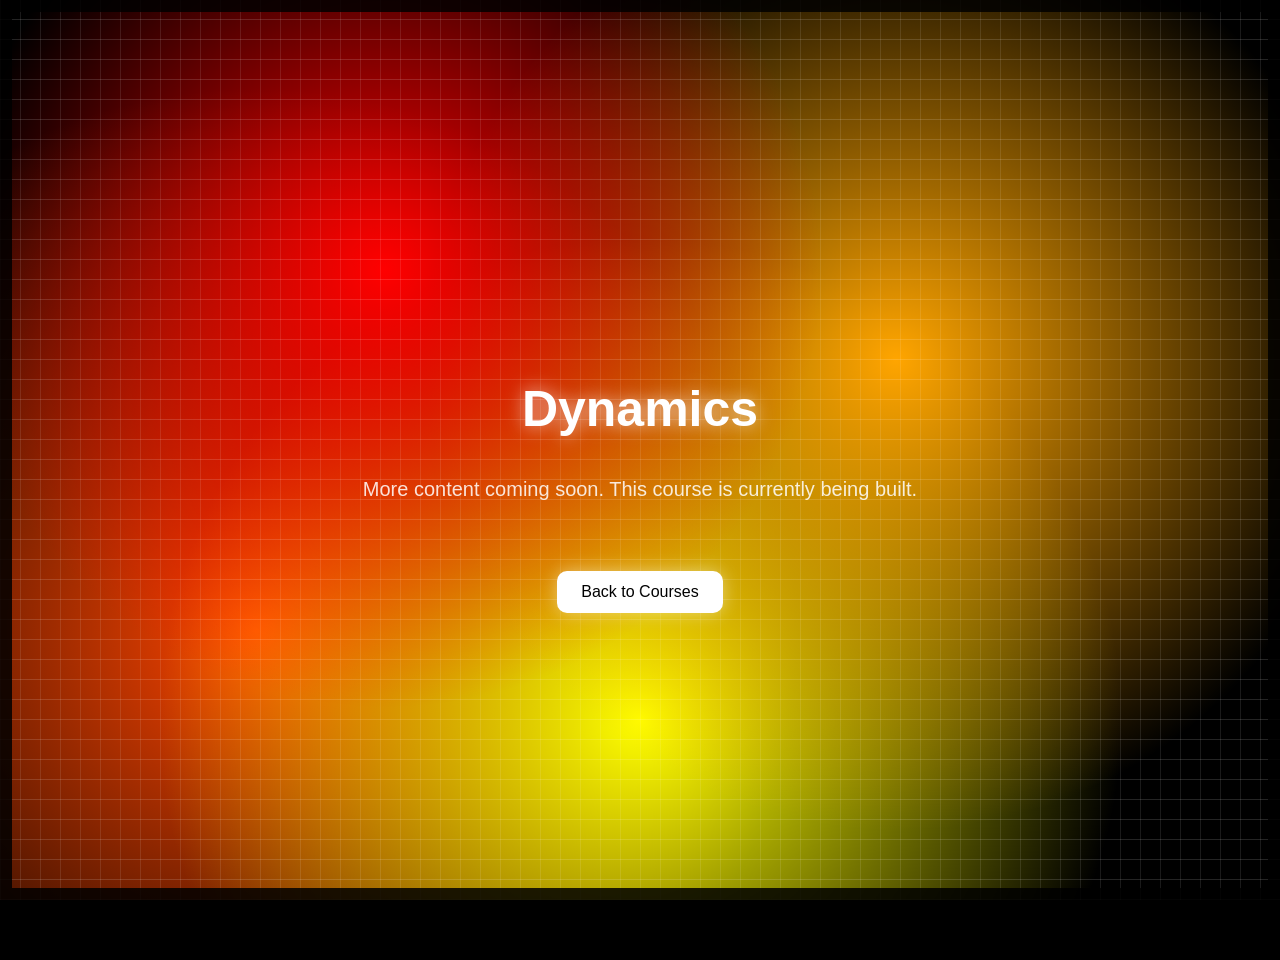
==== mech-engineering-site/dynamics.html @ c5e70d90 "Add files via upload" ====
<!DOCTYPE html>
<html lang="en">
<head>
  <meta charset="UTF-8">
  <meta name="viewport" content="width=device-width, initial-scale=1.0">
  <title>Dynamics - Mechanical Engineering Helper</title>
  <link rel="stylesheet" href="style.css">
</head>

<body>

  <div class="ruler-frame"></div>
  <div class="background"></div>

  <div class="course-page">
    <h1>Dynamics</h1>

    <p class="coming-text">
      More content coming soon. This course is currently being built.
    </p>

    <a href="courses.html">
      <button class="back-button">Back to Courses</button>
    </a>
  </div>

</body>
</html>
---- mech-engineering-site/style.css ----
html, body {
  margin: 0;
  padding: 0;
  width: 100%;
  height: 100%;
  overflow-x: hidden;
  font-family: Arial, sans-serif;
  background: black;
  color: white;
}

/* RULER BORDER */
.ruler-frame {
  position: fixed;
  top: 0;
  left: 0;
  width: 100%;
  height: 100%;
  z-index: 3;
  pointer-events: none;

  box-shadow: inset 0 0 0 12px rgba(0, 0, 0, 0.85);

  background-image:
    repeating-linear-gradient(
      0deg,
      rgba(255,255,255,0.14) 0px,
      rgba(255,255,255,0.14) 1px,
      transparent 1px,
      transparent 20px
    ),
    repeating-linear-gradient(
      90deg,
      rgba(255,255,255,0.1) 0px,
      rgba(255,255,255,0.1) 1px,
      transparent 1px,
      transparent 20px
    );
}

/* COLOR BACKGROUND */
.background {
  position: fixed;
  top: 0;
  left: 0;
  width: 100%;
  height: 100%;
  z-index: 0;

  background:
    radial-gradient(circle at 30% 30%, red, transparent 40%),
    radial-gradient(circle at 70% 40%, orange, transparent 45%),
    radial-gradient(circle at 50% 80%, yellow, transparent 50%),
    radial-gradient(circle at 20% 70%, orangered, transparent 45%);

  animation: colorShift 10s linear infinite;
}

@keyframes colorShift {
  0%   { filter: hue-rotate(0deg) brightness(1); }
  25%  { filter: hue-rotate(90deg) brightness(1.1); }
  50%  { filter: hue-rotate(180deg) brightness(1.2); }
  75%  { filter: hue-rotate(270deg) brightness(1.1); }
  100% { filter: hue-rotate(360deg) brightness(1); }
}

/* MAIN CENTER CONTENT */
.container {
  position: relative;
  z-index: 2;

  height: 100vh;
  display: flex;
  flex-direction: column;
  align-items: center;
  justify-content: center;

  text-align: center;
}

/* TITLE + ORBIT */
.title-orbit-wrapper {
  position: relative;
  display: inline-block;
  margin-bottom: 50px;
}

.title-orbit-wrapper h1 {
  position: relative;
  z-index: 2;
  margin: 0;
  font-size: 48px;
  letter-spacing: 1px;
  text-shadow: 0 0 18px rgba(255,255,255,0.7);
}

/* ORBIT AREA */
.orbit-container {
  position: absolute;
  top: 50%;
  left: 50%;

  width: 360px;
  height: 360px;

  transform: translate(-50%, -50%);
  pointer-events: none;
}

.orbit {
  position: absolute;
  width: 100%;
  height: 100%;
  border-radius: 50%;
}

.orbit span {
  position: absolute;
  top: 50%;
  left: 50%;

  font-size: 26px;
  color: rgba(255,255,255,0.75);
  text-shadow: 0 0 12px rgba(255,255,255,0.8);
}

/* SYMBOL PLACEMENT */
.orbit span:nth-child(1) {
  transform: rotate(0deg) translateX(175px);
}

.orbit span:nth-child(2) {
  transform: rotate(90deg) translateX(175px);
}

.orbit span:nth-child(3) {
  transform: rotate(180deg) translateX(175px);
}

.orbit span:nth-child(4) {
  transform: rotate(270deg) translateX(175px);
}

/* ORBIT ANIMATION */
.orbit1 {
  animation: spin 14s linear infinite;
}

.orbit2 {
  animation: spinReverse 20s linear infinite;
}

@keyframes spin {
  from { transform: rotate(0deg); }
  to   { transform: rotate(360deg); }
}

@keyframes spinReverse {
  from { transform: rotate(360deg); }
  to   { transform: rotate(0deg); }
}

/* COURSES BUTTON */
button {
  padding: 14px 32px;
  font-size: 19px;
  border: none;
  border-radius: 10px;
  cursor: pointer;

  background: white;
  color: black;

  box-shadow: 0 0 18px rgba(255,255,255,0.45);
  transition: transform 0.2s, box-shadow 0.2s;
}

button:hover {
  transform: scale(1.07);
  box-shadow: 0 0 28px rgba(255,255,255,0.85);
}

/* COURSES PAGE */
.courses-container {
  position: relative;
  z-index: 2;
  min-height: 100vh;
  padding: 60px 40px;
  text-align: center;
}

.courses-title {
  font-size: 52px;
  margin-bottom: 40px;
  text-shadow: 0 0 18px rgba(255,255,255,0.7);
}

.course-grid {
  display: grid;
  grid-template-columns: repeat(3, 1fr);
  gap: 25px;
  max-width: 1100px;
  margin: 0 auto;
}

.course-card {
  background: rgba(0, 0, 0, 0.55);
  border: 1px solid rgba(255,255,255,0.25);
  border-radius: 18px;
  padding: 30px 20px;
  box-shadow: 0 0 20px rgba(255,255,255,0.18);
  backdrop-filter: blur(8px);
  transition: transform 0.25s, box-shadow 0.25s;
}

.course-card:hover {
  transform: translateY(-8px);
  box-shadow: 0 0 32px rgba(255,255,255,0.45);
}

.course-card h2 {
  font-size: 26px;
  margin-bottom: 12px;
}

.course-card p {
  font-size: 17px;
  margin-bottom: 25px;
  color: rgba(255,255,255,0.85);
}

.course-card button,
.back-button {
  padding: 12px 24px;
  font-size: 16px;
}

.back-link {
  display: inline-block;
  margin-top: 40px;
  text-decoration: none;
}

/* RESPONSIVE */
@media (max-width: 900px) {
  .course-grid {
    grid-template-columns: repeat(2, 1fr);
  }
}

@media (max-width: 600px) {
  .course-grid {
    grid-template-columns: 1fr;
  }

  .courses-title {
    font-size: 40px;
  }
}

.course-page {
  position: relative;
  z-index: 2;
  min-height: 100vh;

  display: flex;
  flex-direction: column;
  align-items: center;
  justify-content: center;

  text-align: center;
  padding: 30px;
}

.course-page h1 {
  font-size: 50px;
  margin-bottom: 20px;
  text-shadow: 0 0 18px rgba(255,255,255,0.7);
}

.coming-text {
  font-size: 20px;
  margin-bottom: 30px;
  color: rgba(255,255,255,0.85);
}

.tabs {
  margin: 20px 0;
}

.tabs button {
  margin: 5px;
}

.tab-content {
  margin-top: 20px;
}

.lesson-content {
  max-width: 800px;
  margin: 0 auto;
  text-align: left;
}

.lesson-content ul {
  padding-left: 20px;
}

.lesson-content li {
  margin-bottom: 6px;
}

.tabs button.active {
  background: white;
  color: black;
}

.problems-layout {
  display: flex;
  justify-content: center;
  align-items: flex-start; /* 🔥 THIS is the key fix */
  gap: 40px;
}

.back-button {
  margin-top: 40px; /* increase this if you want more space */
}

.quiz-question {
  margin-bottom: 20px;
  padding: 15px;
  border-radius: 10px;
  background: rgba(255, 255, 255, 0.08);
}

.answer-choice {
  display: block;
  margin: 6px 0;
}

/* Check button stays centered */
#check-answer-btn {
  display: block;
  margin: 20px auto;
  padding: 10px 18px;
  border: none;
  border-radius: 8px;
  cursor: pointer;
}

/* Back + Next stay together centered */
.quiz-nav-buttons {
  display: flex;
  justify-content: center;
  align-items: center;
  gap: 35px;
  margin-top: 10px;
}

#back-btn,
#next-btn {
  padding: 10px 18px;
  border: none;
  border-radius: 8px;
  cursor: pointer;
}

/* answer colors */
.correct-answer {
  background: rgba(0, 255, 0, 0.25);
  border: 2px solid limegreen;
}

.wrong-answer {
  background: rgba(255, 0, 0, 0.25);
  border: 2px solid red;
}

.journey-link {
  display: inline-block;
  margin-top: 8px;
}

#submit-btn {
  padding: 10px 18px;
  border: none;
  border-radius: 8px;
  cursor: pointer;
}

.quiz-warning {
  max-width: 700px;
  margin: 15px auto 0 auto;
  padding: 12px 16px;

  background: rgba(255, 165, 0, 0.12);
  border: 1px solid rgba(255, 165, 0, 0.5);
  border-radius: 10px;

  color: rgba(255,255,255,0.9);
  font-size: 15px;
  line-height: 1.5;
  text-align: center;

  box-shadow: 0 0 12px rgba(255,165,0,0.2);
}

/* CONFETTI */
.confetti {
  position: fixed;
  top: -20px;

  width: 12px;
  height: 12px;

  opacity: 0.9;
  z-index: 9999;

  animation-name: confettiFall;
  animation-timing-function: linear;
  animation-fill-mode: forwards;
}

@keyframes confettiFall {

  0% {
    transform: translateY(0) rotate(0deg);
    opacity: 1;
  }

  100% {
    transform: translateY(120vh) rotate(1080deg);
    opacity: 0;
  }
}

.reviews-link {
  display: inline-block;
  margin-top: 8px;
}

.review-form {
  display: flex;
  flex-direction: column;
  gap: 14px;
  max-width: 700px;
  margin: 0 auto;
}

.review-form label {
  font-weight: bold;
}

.review-form input,
.review-form select,
.review-form textarea {
  padding: 12px;
  border-radius: 8px;
  border: none;
  font-size: 16px;
}

.review-form textarea {
  min-height: 120px;
  resize: vertical;
}

.donate-link {
  display: inline-block;
  margin-top: 8px;
}
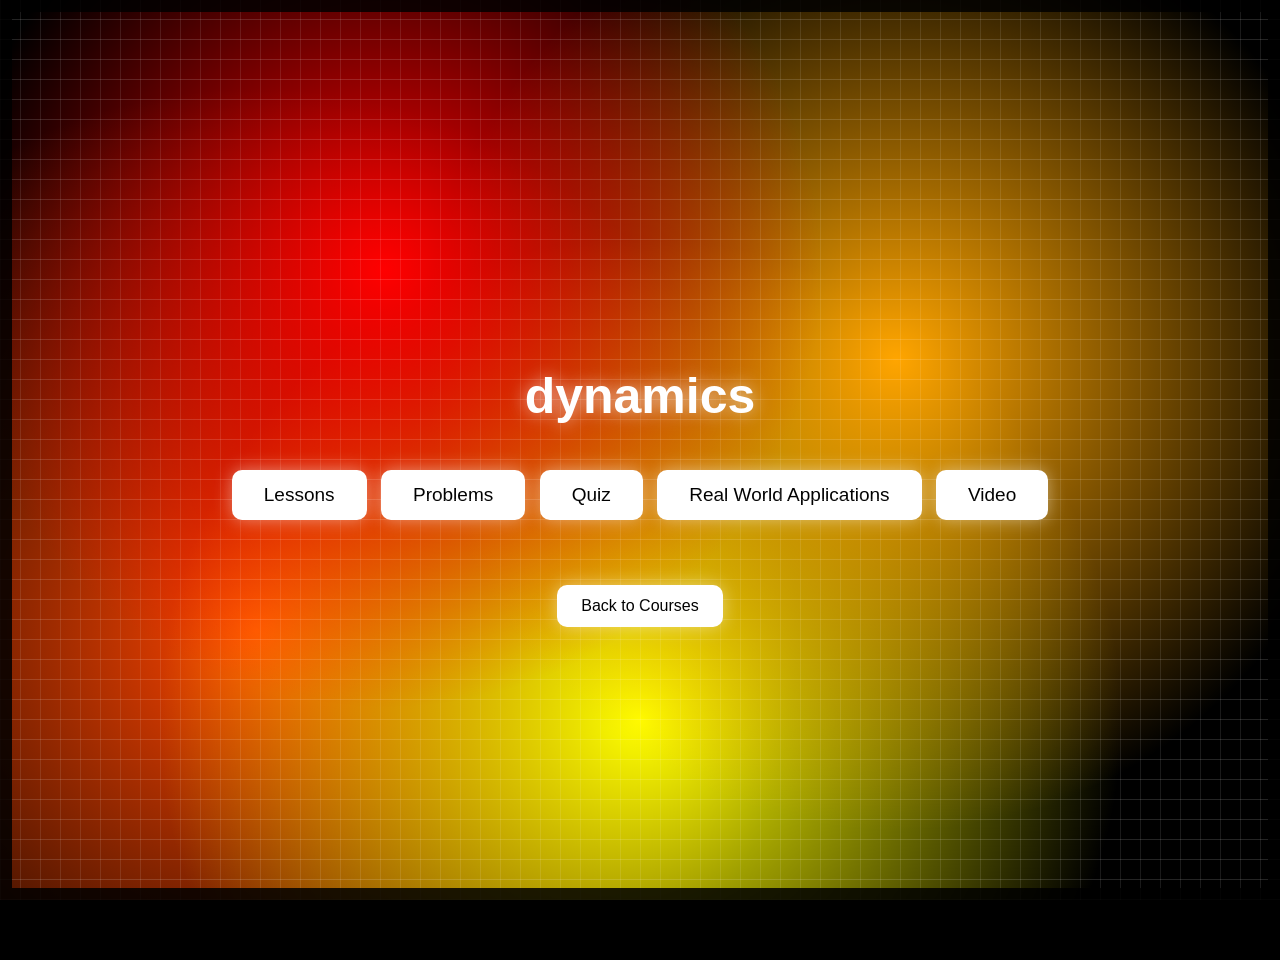
==== commit 4cd3cb0e: "Update dynamics.html" ====
--- a/mech-engineering-site/dynamics.html
+++ b/mech-engineering-site/dynamics.html
@@ -3,7 +3,7 @@
 <head>
   <meta charset="UTF-8">
   <meta name="viewport" content="width=device-width, initial-scale=1.0">
-  <title>Dynamics - Mechanical Engineering Helper</title>
+  <title>dynamics - Mechanical Engineering Helper</title>
   <link rel="stylesheet" href="style.css">
 </head>
 
@@ -13,16 +13,1283 @@
   <div class="background"></div>
 
   <div class="course-page">
-    <h1>Dynamics</h1>
-
-    <p class="coming-text">
-      More content coming soon. This course is currently being built.
+    <h1>dynamics</h1>
+
+    <!-- TAB BUTTONS -->
+    <div class="tabs">
+      <button onclick="showSection('lessons', this)">Lessons</button>
+<button onclick="showSection('problem', this)">Problems</button>
+<button onclick="showSection('qui', this)">Quiz</button>
+<button onclick="showSection('rea', this)">Real World Applications</button>
+<button onclick="showSection('vide', this)">Video</button>
+    </div>
+
+    <div id="lessons" class="tab-content" style="display:none;">
+
+  <div class="lesson-content">
+
+<h2>Forces and Motion Combined</h2>
+
+<p>
+Dynamics is the branch of mechanics that studies how forces affect motion.
+Unlike statics, where forces are balanced and acceleration is zero,
+dynamics focuses on situations where forces are unbalanced and cause objects
+to accelerate.
+</p>
+
+<p>
+Dynamics combines ideas from both statics and kinematics.
+Statics teaches us about forces. Kinematics teaches us about motion.
+Dynamics explains how forces create motion.
+</p>
+
+<h3>1. Newton's First Law</h3>
+
+<p>
+Newton's First Law states that an object will remain at rest or continue moving
+at a constant velocity unless acted upon by an unbalanced force.
+</p>
+
+<p>
+This concept is called inertia.
+</p>
+
+<p>
+Examples:
+</p>
+
+<ul>
+<li>A book remains on a table until pushed.</li>
+<li>A hockey puck slides until friction slows it down.</li>
+<li>A car continues moving unless braking forces act on it.</li>
+</ul>
+
+<h3>2. Inertia</h3>
+
+<p>
+Inertia is an object's tendency to resist changes in motion.
+The greater the mass of an object, the greater its inertia.
+</p>
+
+<p>
+This means heavier objects require more force to start moving,
+stop moving, or change direction.
+</p>
+
+<p>
+Examples:
+</p>
+
+<ul>
+<li>A loaded truck is harder to push than an empty cart.</li>
+<li>A large machine takes longer to stop after being turned off.</li>
+<li>A passenger lurches forward when a car suddenly brakes.</li>
+</ul>
+
+<p>
+Understanding inertia helps engineers design safer vehicles,
+machines, and transportation systems.
+</p>
+
+<h3>3. Newton's Second Law</h3>
+
+<p>
+Newton's Second Law explains how forces create acceleration.
+</p>
+
+<p>
+The equation is:
+</p>
+
+<p><strong>F = ma</strong></p>
+
+<ul>
+<li>F = Net Force (N)</li>
+<li>m = Mass (kg)</li>
+<li>a = Acceleration (m/s²)</li>
+</ul>
+
+<p>
+This means acceleration depends on both force and mass.
+</p>
+
+<ul>
+<li>More force produces more acceleration.</li>
+<li>More mass produces less acceleration.</li>
+</ul>
+
+<p>
+For example, a shopping cart accelerates more easily than a fully loaded truck
+because the truck has much greater mass.
+</p>
+
+<h3>4. Newton's Third Law</h3>
+
+<p>
+Newton's Third Law states:
+</p>
+
+<p>
+<strong>For every action, there is an equal and opposite reaction.</strong>
+</p>
+
+<p>
+Whenever one object exerts a force on another object, the second object exerts
+an equal force back.
+</p>
+
+<p>
+Examples:
+</p>
+
+<ul>
+<li>Walking forward by pushing backward on the ground.</li>
+<li>Rocket engines pushing exhaust downward while the rocket moves upward.</li>
+<li>A swimmer pushing water backward to move forward.</li>
+</ul>
+
+<h3>5. Net Force</h3>
+
+<p>
+The net force is the sum of all forces acting on an object.
+</p>
+
+<p>
+If the net force equals zero:
+</p>
+
+<ul>
+<li>No acceleration occurs.</li>
+<li>The object remains in equilibrium.</li>
+</ul>
+
+<p>
+If the net force does not equal zero:
+</p>
+
+<ul>
+<li>The object accelerates.</li>
+</ul>
+
+<p>
+Examples:
+</p>
+
+<ul>
+<li>50 N right and 50 N left = 0 N net force.</li>
+<li>80 N right and 20 N left = 60 N net force right.</li>
+</ul>
+
+<h3>6. Forces as Vectors</h3>
+
+<p>
+Forces are vector quantities, meaning they have both magnitude
+and direction.
+</p>
+
+<p>
+Because direction matters, engineers often break forces into
+horizontal and vertical components.
+</p>
+
+<p>
+For example, a force acting at an angle may have:
+</p>
+
+<ul>
+<li>A horizontal component (Fx)</li>
+<li>A vertical component (Fy)</li>
+</ul>
+
+<p>
+Analyzing components allows engineers to determine how each
+part of a force contributes to motion.
+</p>
+
+<p>
+This process is used constantly in mechanical engineering,
+civil engineering, and aerospace engineering.
+</p>
+
+<h3>7. Free Body Diagrams</h3>
+
+<p>
+Engineers often use Free Body Diagrams (FBDs) to visualize forces.
+</p>
+
+<p>
+A Free Body Diagram shows all forces acting on an object.
+</p>
+
+<p>
+Common forces include:
+</p>
+
+<ul>
+<li>Weight (W)</li>
+<li>Normal Force (N)</li>
+<li>Tension (T)</li>
+<li>Friction (F)</li>
+<li>Applied Force</li>
+</ul>
+
+<p>
+Free Body Diagrams are one of the most important tools in engineering and physics.
+</p>
+
+<h3>8. Why Free Body Diagrams Matter</h3>
+
+<p>
+Free Body Diagrams are one of the most powerful tools used by
+engineers and physicists.
+</p>
+
+<p>
+Before solving almost any force problem, engineers first create
+a Free Body Diagram.
+</p>
+
+<p>
+The diagram helps identify:
+</p>
+
+<ul>
+<li>All forces acting on the object</li>
+<li>Force directions</li>
+<li>Missing forces</li>
+<li>Possible acceleration directions</li>
+</ul>
+
+<p>
+Without Free Body Diagrams, complex engineering problems become
+much more difficult to analyze correctly.
+</p>
+
+<h3>9. Friction</h3>
+
+<p>
+Friction opposes motion between surfaces.
+</p>
+
+<p>
+The friction equation is:
+</p>
+
+<p><strong>F = μN</strong></p>
+
+<ul>
+<li>F = Friction Force</li>
+<li>μ = Coefficient of Friction</li>
+<li>N = Normal Force</li>
+</ul>
+
+<p>
+Friction can:
+</p>
+
+<ul>
+<li>Slow objects down.</li>
+<li>Prevent slipping.</li>
+<li>Create heat.</li>
+</ul>
+
+<h3>10. Static vs. Kinetic Friction</h3>
+
+<p>
+There are two main types of friction.
+</p>
+
+<p>
+<strong>Static Friction</strong> acts when objects are not moving
+relative to one another.
+</p>
+
+<p>
+Static friction prevents motion from starting.
+</p>
+
+<p>
+<strong>Kinetic Friction</strong> acts when surfaces are already
+sliding against one another.
+</p>
+
+<p>
+Kinetic friction usually has a smaller magnitude than static friction.
+</p>
+
+<p>
+Examples:
+</p>
+
+<ul>
+<li>Pushing a heavy box requires extra force to start moving it.</li>
+<li>Once the box begins sliding, less force may be needed to keep it moving.</li>
+</ul>
+
+<h3>11. Types of Acceleration</h3>
+
+<p>
+Acceleration can occur in several ways.
+</p>
+
+<ul>
+<li>Speeding up</li>
+<li>Slowing down</li>
+<li>Changing direction</li>
+</ul>
+
+<p>
+Many students think acceleration only means speeding up,
+but any change in velocity creates acceleration.
+</p>
+
+<p>
+A car moving around a curve at constant speed is still accelerating
+because its direction changes continuously.
+</p>
+
+<h3>12. Circular Motion (Intro)</h3>
+
+<p>
+Objects moving in circles constantly change direction.
+</p>
+
+<p>
+Even if speed stays constant, changing direction means acceleration exists.
+</p>
+
+<p>
+This acceleration is called centripetal acceleration.
+</p>
+
+<p>
+Examples:
+</p>
+
+<ul>
+<li>Cars driving around curves.</li>
+<li>Roller coasters.</li>
+<li>Satellites orbiting Earth.</li>
+</ul>
+
+<h3>13. Momentum</h3>
+
+<p>
+Momentum describes the quantity of motion possessed by an object.
+</p>
+
+<p>
+The equation for momentum is:
+</p>
+
+<p><strong>p = mv</strong></p>
+
+<ul>
+<li>p = Momentum</li>
+<li>m = Mass</li>
+<li>v = Velocity</li>
+</ul>
+
+<p>
+Momentum increases when either mass or velocity increases.
+</p>
+
+<p>
+A fast-moving truck has much more momentum than a bicycle because
+its mass is significantly greater.
+</p>
+
+<p>
+Momentum is important because changing momentum requires force.
+</p>
+
+<p>
+Engineers study momentum when designing:
+</p>
+
+<ul>
+<li>Vehicle safety systems</li>
+<li>Airbags</li>
+<li>Seatbelts</li>
+<li>Crash structures</li>
+<li>Protective equipment</li>
+</ul>
+
+<p>
+Understanding momentum helps engineers reduce injuries and improve safety.
+</p>
+
+<h3>14. Work and Energy (Introduction)</h3>
+
+<p>
+Dynamics often connects to energy concepts.
+</p>
+
+<p>
+Work occurs whenever a force causes displacement.
+</p>
+
+<p>
+The basic equation for work is:
+</p>
+
+<p><strong>Work = Force × Distance</strong></p>
+
+<p>
+Energy is the ability to do work.
+</p>
+
+<p>
+Machines constantly convert energy into motion.
+</p>
+
+<p>
+Examples include:
+</p>
+
+<ul>
+<li>Electric motors turning shafts</li>
+<li>Cars converting fuel into motion</li>
+<li>Roller coasters converting potential energy into kinetic energy</li>
+</ul>
+
+<p>
+Later engineering courses study these relationships in much greater detail.
+</p>
+
+<h3>15. Why Dynamics Matters</h3>
+
+<p>
+Dynamics is one of the most important subjects in mechanical engineering because
+machines rarely remain motionless.
+</p>
+
+<p>
+Engineers use dynamics when designing:
+</p>
+
+<ul>
+<li>Cars</li>
+<li>Aircraft</li>
+<li>Robots</li>
+<li>Industrial Machines</li>
+<li>Roller Coasters</li>
+<li>Manufacturing Systems</li>
+</ul>
+
+<p>
+Understanding dynamics allows engineers to predict how systems move,
+accelerate, stop, and respond to forces.
+</p>
+
+</div>
+
+</div>
+
+    <div id="problems" class="tab-content" style="display:none;">
+
+  <div class="problems-layout">
+
+    <!-- LEFT SIDE: PROBLEMS -->
+    <div class="problems-content">
+
+      <div class="lesson-content">
+
+        <h2>Example Problems</h2>
+
+        <h3>Problem 1: Calculating Stress</h3>
+
+        <p>
+          A metal rod has a cross-sectional area of 0.005 m². A force of 1,000 N is applied to it.
+          Find the stress in the rod.
+        </p>
+
+        <p><strong>Step 1: Use the stress formula</strong></p>
+        <p>σ = F / A</p>
+
+        <p><strong>Step 2: Substitute values</strong></p>
+        <p>σ = 1000 / 0.005</p>
+
+        <p><strong>Step 3: Calculate</strong></p>
+        <p>σ = 200,000 Pa</p>
+
+        <p><strong>Answer:</strong> The stress is 200,000 Pa, or 200 kPa.</p>
+
+        <hr>
+
+        <h3>Problem 2: Calculating Strain</h3>
+
+        <p>
+          A 2 m long rod stretches by 0.004 m when a load is applied.
+          Find the strain.
+        </p>
+
+        <p><strong>Step 1: Use the strain formula</strong></p>
+        <p>ε = ΔL / L₀</p>
+
+        <p><strong>Step 2: Substitute values</strong></p>
+        <p>ε = 0.004 / 2</p>
+
+        <p><strong>Step 3: Calculate</strong></p>
+        <p>ε = 0.002</p>
+
+        <p><strong>Answer:</strong> The strain is 0.002. Strain has no units.</p>
+
+        <hr>
+
+        <h3>Problem 3: Finding Force from Stress</h3>
+
+        <p>
+          A part experiences a stress of 500,000 Pa over an area of 0.01 m².
+          Find the applied force.
+        </p>
+
+        <p><strong>Step 1: Start with the stress formula</strong></p>
+        <p>σ = F / A</p>
+
+        <p><strong>Step 2: Rearrange to solve for force</strong></p>
+        <p>F = σA</p>
+
+        <p><strong>Step 3: Substitute values</strong></p>
+        <p>F = 500,000 × 0.01</p>
+
+        <p><strong>Step 4: Calculate</strong></p>
+        <p>F = 5,000 N</p>
+
+        <p><strong>Answer:</strong> The applied force is 5,000 N.</p>
+
+        <hr>
+
+        <h3>Problem 4: Finding Change in Length</h3>
+
+        <p>
+          A rod has an original length of 3 m and a strain of 0.0015.
+          Find the change in length.
+        </p>
+
+        <p><strong>Step 1: Use the strain formula</strong></p>
+        <p>ε = ΔL / L₀</p>
+
+        <p><strong>Step 2: Rearrange to solve for change in length</strong></p>
+        <p>ΔL = εL₀</p>
+
+        <p><strong>Step 3: Substitute values</strong></p>
+        <p>ΔL = 0.0015 × 3</p>
+
+        <p><strong>Step 4: Calculate</strong></p>
+        <p>ΔL = 0.0045 m</p>
+
+        <p><strong>Answer:</strong> The rod stretches by 0.0045 m, or 4.5 mm.</p>
+
+        <hr>
+
+        <h3>Problem 5: Hooke's Law / Young's Modulus</h3>
+
+        <p>
+          A material has a stress of 400 MPa and a strain of 0.002.
+          Find Young's Modulus.
+        </p>
+
+        <p><strong>Step 1: Use Hooke's Law</strong></p>
+        <p>σ = Eε</p>
+
+        <p><strong>Step 2: Rearrange to solve for Young's Modulus</strong></p>
+        <p>E = σ / ε</p>
+
+        <p><strong>Step 3: Convert stress to Pascals</strong></p>
+        <p>400 MPa = 400,000,000 Pa</p>
+
+        <p><strong>Step 4: Substitute values</strong></p>
+        <p>E = 400,000,000 / 0.002</p>
+
+        <p><strong>Step 5: Calculate</strong></p>
+        <p>E = 200,000,000,000 Pa</p>
+
+        <p><strong>Answer:</strong> Young's Modulus is 200 GPa.</p>
+
+      </div>
+
+    </div>
+
+    <!-- RIGHT SIDE: FORMULA SHEET -->
+    <div class="formula-sheet">
+
+      <h3>Formula Sheet</h3>
+
+      <p>
+        <strong>Stress:</strong><br>
+        σ = F / A<br>
+        σ = Stress (Pa)<br>
+        F = Force (N)<br>
+        A = Area (m²)
+      </p>
+
+      <p>
+        <strong>Strain:</strong><br>
+        ε = ΔL / L₀<br>
+        ε = Strain<br>
+        ΔL = Change in Length (m)<br>
+        L₀ = Original Length (m)
+      </p>
+
+      <p>
+        <strong>Hooke's Law:</strong><br>
+        σ = Eε<br>
+        E = Young's Modulus (Pa)<br>
+        σ = Stress (Pa)<br>
+        ε = Strain
+      </p>
+
+      <p>
+        <strong>Force from Stress:</strong><br>
+        F = σA
+      </p>
+
+      <p>
+        <strong>Change in Length:</strong><br>
+        ΔL = εL₀
+      </p>
+
+      <p>
+        <strong>Unit Conversions:</strong><br>
+        1 MPa = 1,000,000 Pa<br>
+        1 GPa = 1,000,000,000 Pa<br>
+        1 m = 1000 mm
+      </p>
+
+    </div>
+
+  </div>
+
+</div>
+
+   <div id="quiz" class="tab-content" style="display:none;">
+  <h2>dynamics Quiz</h2>
+
+  <button type="button" onclick="openRandomQuizSet()" class="quiz-btn">
+    Random Quiz
+  </button>
+
+  <p class="quiz-warning">
+    Warning: Once you select an answer, click the "Check Answer" button to lock in your response.
+    Answers that are not checked before submitting the quiz will NOT count, and unanswered questions
+    will be marked wrong.
+  </p>
+
+  <div id="quiz-panel" class="quiz-panel">
+    <h3 id="quiz-set-title"></h3>
+    <div id="quiz-container"></div>
+  </div>
+</div>
+
+    <div id="real" class="tab-content" style="display:none;">
+  <div class="lesson-content">
+
+    <h2>Real World Applications of dynamics</h2>
+
+    <p>
+      Strength of Materials is used whenever engineers need to understand whether
+      a material or part can safely handle forces without bending too much,
+      stretching too far, or permanently deforming.
     </p>
 
+    <hr>
+
+    <h3>1. Bridges</h3>
+    <p>
+      Bridges experience stress and strain from their own weight, vehicles,
+      wind, and movement. Engineers must make sure the bridge materials can
+      support these loads without failing.
+    </p>
+
+    <p><strong>Concepts used:</strong></p>
+    <ul>
+      <li><strong>Stress:</strong> forces spread through beams and supports.</li>
+      <li><strong>Strain:</strong> small changes in shape happen under loading.</li>
+      <li><strong>Elastic deformation:</strong> bridges should return to normal after loads pass.</li>
+    </ul>
+
+    <hr>
+
+    <h3>2. Crane Cables</h3>
+    <p>
+      Crane cables experience tensile stress when lifting heavy objects.
+      The cable stretches slightly under load, but it must stay within the
+      elastic region so it does not permanently deform or fail.
+    </p>
+
+    <p><strong>Concepts used:</strong></p>
+    <ul>
+      <li><strong>Tensile stress:</strong> pulling force in the cable.</li>
+      <li><strong>Strain:</strong> small stretching of the cable.</li>
+      <li><strong>Young's Modulus:</strong> stiffness of the cable material.</li>
+    </ul>
+
+    <hr>
+
+    <h3>3. Bolts and Fasteners</h3>
+    <p>
+      Bolts hold machine parts together and can experience tensile,
+      compressive, or shear stress depending on how the load is applied.
+      Engineers must choose bolts strong enough for the expected forces.
+    </p>
+
+    <p><strong>Concepts used:</strong></p>
+    <ul>
+      <li><strong>Stress:</strong> force acting over the bolt's cross-sectional area.</li>
+      <li><strong>Shear stress:</strong> sliding forces across the bolt.</li>
+      <li><strong>Plastic deformation:</strong> must be avoided in normal use.</li>
+    </ul>
+
+    <hr>
+
+    <h3>4. Vehicle Frames</h3>
+    <p>
+      A vehicle frame supports passengers, the engine, cargo, and forces from
+      the road. The frame must be stiff enough to resist excessive deformation
+      while still being light enough to be efficient.
+    </p>
+
+    <p><strong>Concepts used:</strong></p>
+    <ul>
+      <li><strong>Stress:</strong> loads from passengers and equipment.</li>
+      <li><strong>Strain:</strong> small bending or stretching in the frame.</li>
+      <li><strong>Young's Modulus:</strong> material stiffness.</li>
+    </ul>
+
+    <hr>
+
+    <h3>5. Aircraft Wings</h3>
+    <p>
+      Aircraft wings bend slightly during flight because aerodynamic forces act
+      on them. Engineers use stress and strain analysis to make sure the wings
+      flex safely without permanent deformation.
+    </p>
+
+    <p><strong>Concepts used:</strong></p>
+    <ul>
+      <li><strong>Stress:</strong> internal resistance to aerodynamic loads.</li>
+      <li><strong>Strain:</strong> wing deformation during flight.</li>
+      <li><strong>Elastic deformation:</strong> wings should return to shape after loading.</li>
+    </ul>
+
+    <hr>
+
+    <h3>6. Shelves and Brackets</h3>
+    <p>
+      Shelves and brackets support weight from objects placed on them.
+      If the material is too weak or the cross-sectional area is too small,
+      the stress may become too high and the bracket may bend or fail.
+    </p>
+
+    <p><strong>Concepts used:</strong></p>
+    <ul>
+      <li><strong>Stress:</strong> force from the load divided by area.</li>
+      <li><strong>Strain:</strong> bending or stretching under load.</li>
+      <li><strong>Elastic vs plastic deformation:</strong> temporary versus permanent bending.</li>
+    </ul>
+
+    <hr>
+
+    <h3>7. Springs and Flexible Parts</h3>
+    <p>
+      Springs and flexible parts are designed to deform and then return to their
+      original shape. This means they are intended to operate mainly in the
+      elastic region.
+    </p>
+
+    <p><strong>Concepts used:</strong></p>
+    <ul>
+      <li><strong>Elastic deformation:</strong> returning to original shape.</li>
+      <li><strong>Strain:</strong> deformation caused by loading.</li>
+      <li><strong>Young's Modulus:</strong> stiffness of the material.</li>
+    </ul>
+
+    <hr>
+
+    <h3>8. Metal Rods and Support Columns</h3>
+    <p>
+      Rods and columns are used in buildings, machines, and structures.
+      A rod in tension may stretch, while a column in compression may shorten
+      or deform if the load is too high.
+    </p>
+
+    <p><strong>Concepts used:</strong></p>
+    <ul>
+      <li><strong>Tensile stress:</strong> pulling forces in rods.</li>
+      <li><strong>Compressive stress:</strong> squeezing forces in columns.</li>
+      <li><strong>Strain:</strong> change in length compared to original length.</li>
+    </ul>
+
+    <hr>
+
+    <h3>9. Tools and Machine Parts</h3>
+    <p>
+      Wrenches, shafts, brackets, gears, and machine frames all experience
+      forces during use. Strength of Materials helps engineers design these
+      parts so they do not bend, stretch, crack, or permanently deform under
+      normal loading.
+    </p>
+
+    <p><strong>Concepts used:</strong></p>
+    <ul>
+      <li><strong>Stress:</strong> internal force per unit area.</li>
+      <li><strong>Strain:</strong> deformation caused by stress.</li>
+      <li><strong>Plastic deformation:</strong> permanent deformation that designers try to avoid.</li>
+    </ul>
+
+    <hr>
+
+    <h3>10. Future Experiment Demonstrations</h3>
+    <p>
+      This section can later include your own demonstrations, such as stretching
+      a rubber band, loading a small beam, testing a bracket, or comparing how
+      different materials deform under similar loads.
+    </p>
+
+    <p><strong>Concepts used:</strong></p>
+    <ul>
+      <li><strong>Stress:</strong> force applied over an area.</li>
+      <li><strong>Strain:</strong> visible or measured deformation.</li>
+      <li><strong>Elastic and plastic deformation:</strong> whether the material returns to shape.</li>
+    </ul>
+
+  </div>
+</div>
+
+    <div id="video" class="tab-content" style="display:none;">
+
+  <div class="lesson-content">
+
+    <h2>dynamics Experiment Video</h2>
+
+    <p>
+      
+    </p>
+
+    <div class="video-container">
+
+      <iframe
+    width="800"
+    height="450"
+    src=""
+    title="dynamics Experiment"
+    frameborder="0"
+    allowfullscreen>
+     </iframe>
+
+    </div>
+
+    <h3></h3>
+    <p>
+      
+    </p>
+
+    <h3></h3>
+    <ul>
+      
+    </ul>
+
+  </div>
+
+</div>
+
+    <!-- BACK BUTTON -->
     <a href="courses.html">
       <button class="back-button">Back to Courses</button>
     </a>
   </div>
 
+  <!-- JAVASCRIPT -->
+  <script>
+function showSection(id, button) {
+  const section = document.getElementById(id);
+  const isOpen = section.style.display === "block";
+
+  document.querySelectorAll(".tab-content").forEach(s => {
+    s.style.setProperty("display", "none", "important");
+  });
+
+  document.querySelectorAll(".tabs button").forEach(btn => {
+    btn.classList.remove("active");
+  });
+
+  if (!isOpen) {
+    section.style.setProperty("display", "block", "important");
+    button.classList.add("active");
+  }
+}
+</script>
+
+<script>
+let currentQuestionIndex = 0;
+let allQuestions = [];
+let answeredQuestions = {};
+
+const quizQuestions = [
+  {q:"What is Strength of Materials mainly about?",choices:["How materials respond to forces","How fluids move","How circuits work","How objects orbit"],answer:0},
+  {q:"Why do engineers study Strength of Materials?",choices:["To make parts safely withstand loads","To remove all forces","To make materials weightless","To avoid using equations"],answer:0},
+  {q:"What does stress measure?",choices:["Internal force per unit area","Change in temperature","Total distance traveled","Speed over time"],answer:0},
+  {q:"What symbol is commonly used for stress?",choices:["σ","ε","E","ΔL"],answer:0},
+  {q:"What is the formula for stress?",choices:["σ = F / A","ε = ΔL / L₀","σ = Eε","F = ma"],answer:0},
+  {q:"In the stress formula, what does F represent?",choices:["Applied force","Final length","Friction","Frequency"],answer:0},
+  {q:"In the stress formula, what does A represent?",choices:["Cross-sectional area","Acceleration","Angle","Original length"],answer:0},
+  {q:"What happens to stress if force increases and area stays the same?",choices:["Stress increases","Stress decreases","Stress becomes zero","Stress stays the same"],answer:0},
+  {q:"What happens to stress if area increases and force stays the same?",choices:["Stress decreases","Stress increases","Stress doubles automatically","Stress becomes strain"],answer:0},
+  {q:"Stress is usually measured in what type of unit?",choices:["Pressure units","Length units","Time units","Mass units"],answer:0},
+
+  {q:"Which unit is commonly used for stress?",choices:["Pascals","Meters","Kilograms","Seconds"],answer:0},
+  {q:"What does MPa stand for?",choices:["Megapascal","Meter per acceleration","Mechanical pressure amount","Mass per area"],answer:0},
+  {q:"A larger area helps reduce stress because the force is spread over what?",choices:["More area","Less area","More time","Less mass"],answer:0},
+  {q:"What type of stress comes from pulling?",choices:["Tensile stress","Compressive stress","Thermal stress","Electrical stress"],answer:0},
+  {q:"What type of stress comes from pushing or squeezing?",choices:["Compressive stress","Tensile stress","Magnetic stress","Velocity stress"],answer:0},
+  {q:"What type of stress acts parallel to a surface?",choices:["Shear stress","Tensile stress","Compressive stress","Normal force"],answer:0},
+  {q:"A cable being pulled is mainly experiencing what type of stress?",choices:["Tensile stress","Compressive stress","Shear stress","No stress"],answer:0},
+  {q:"A column being squeezed downward is mainly experiencing what?",choices:["Compressive stress","Tensile stress","Electrical stress","Velocity"],answer:0},
+  {q:"A force causing layers of material to slide is related to what?",choices:["Shear stress","Tensile stress","Compressive stress","Young's strain"],answer:0},
+  {q:"What does strain describe?",choices:["Deformation caused by loading","Force per unit area","The weight of an object","The speed of a part"],answer:0},
+
+  {q:"What symbol is commonly used for strain?",choices:["ε","σ","E","F"],answer:0},
+  {q:"What is the formula for strain?",choices:["ε = ΔL / L₀","σ = F / A","F = σA","W = mg"],answer:0},
+  {q:"In the strain formula, what does ΔL mean?",choices:["Change in length","Original length","Applied force","Area"],answer:0},
+  {q:"In the strain formula, what does L₀ mean?",choices:["Original length","Final force","Stress","Area"],answer:0},
+  {q:"Why does strain have no units?",choices:["It is a ratio of two lengths","It is a force","It is measured in Pascals","It is always zero"],answer:0},
+  {q:"If an object stretches more, what happens to strain?",choices:["Strain increases","Strain decreases","Strain becomes stress","Strain disappears"],answer:0},
+  {q:"If original length is larger but change in length stays the same, strain becomes what?",choices:["Smaller","Larger","Always zero","Equal to stress"],answer:0},
+  {q:"A rod changes length from a force. That change relates most directly to what?",choices:["Strain","Pressure","Velocity","Temperature"],answer:0},
+  {q:"Stress describes the loading, while strain describes what?",choices:["The resulting deformation","The color change","The weight only","The time taken"],answer:0},
+  {q:"Elastic deformation means the material does what after the load is removed?",choices:["Returns to its original shape","Stays permanently deformed","Breaks instantly","Turns into liquid"],answer:0},
+
+  {q:"Plastic deformation means the material does what after the load is removed?",choices:["Stays permanently deformed","Returns fully to original shape","Has no stress","Has no strain"],answer:0},
+  {q:"Engineers usually want parts to stay in what region during normal operation?",choices:["Elastic region","Plastic region","Broken region","Melted region"],answer:0},
+  {q:"Which deformation is temporary?",choices:["Elastic deformation","Plastic deformation","Permanent deformation","Fracture"],answer:0},
+  {q:"Which deformation is permanent?",choices:["Plastic deformation","Elastic deformation","Temporary deformation","No deformation"],answer:0},
+  {q:"If a spring-like material returns to its shape, it experienced what?",choices:["Elastic deformation","Plastic deformation","Failure","No load"],answer:0},
+  {q:"If a bent metal piece stays bent after unloading, it experienced what?",choices:["Plastic deformation","Elastic deformation","No strain","No stress"],answer:0},
+  {q:"Hooke's Law describes the relationship between what?",choices:["Stress and strain","Mass and speed","Heat and time","Force and color"],answer:0},
+  {q:"What is the Hooke's Law formula from the lesson?",choices:["σ = Eε","ε = ΔL / L₀","σ = F / A","F = σA"],answer:0},
+  {q:"In σ = Eε, what does E represent?",choices:["Young's Modulus","Elastic strain only","Energy loss","External force"],answer:0},
+  {q:"Young's Modulus is a measure of what?",choices:["Stiffness","Weight","Color","Speed"],answer:0},
+
+  {q:"A material with larger Young's Modulus resists deformation how?",choices:["More effectively","Less effectively","Not at all","Only when hot"],answer:0},
+  {q:"Hooke's Law applies while the material remains in what region?",choices:["Elastic region","Plastic region","Broken region","Melted region"],answer:0},
+  {q:"If stress and strain are proportional, the material is behaving how?",choices:["Elastically","Randomly","Permanently deformed","Without force"],answer:0},
+  {q:"What does a high Young's Modulus usually mean?",choices:["The material is stiffer","The material is weaker automatically","The material has no area","The material has no stress"],answer:0},
+  {q:"What formula can be rearranged to find force from stress?",choices:["σ = F / A","ε = ΔL / L₀","σ = Eε","v = d / t"],answer:0},
+  {q:"If σ = F / A, then F equals what?",choices:["σA","σ / A","A / σ","εL₀"],answer:0},
+  {q:"If ε = ΔL / L₀, then ΔL equals what?",choices:["εL₀","ε / L₀","L₀ / ε","σA"],answer:0},
+  {q:"If σ = Eε, then E equals what?",choices:["σ / ε","σε","ε / σ","F / A"],answer:0},
+  {q:"A bridge supporting vehicles is an example where engineers use what?",choices:["Stress and strain analysis","Only color design","No calculations","Only coding"],answer:0},
+  {q:"Bolts holding machine components together are affected by what?",choices:["Stress and strain","Only sound","Only light","No forces"],answer:0},
+
+  {q:"Crane cables lifting heavy objects mainly deal with what pulling effect?",choices:["Tensile stress","Compressive stress","No stress","Thermal motion"],answer:0},
+  {q:"Vehicle frames supporting passengers must be designed to handle what?",choices:["Loads safely","No forces","Only air","Only color"],answer:0},
+  {q:"Aircraft wings carrying aerodynamic loads require what kind of analysis?",choices:["Stress and strain analysis","Grammar analysis","Music analysis","Only temperature reading"],answer:0},
+  {q:"Stress is caused when external force creates internal resisting forces inside what?",choices:["A material","Empty space","Only water","Only air"],answer:0},
+  {q:"The cross-sectional area in stress calculations is the area resisting what?",choices:["The applied force","The clock time","The color","The website layout"],answer:0},
+  {q:"If force is 1000 N and area is 0.005 m², what is stress?",choices:["200,000 Pa","5 Pa","995 Pa","0.000005 Pa"],answer:0},
+  {q:"If force is 500 N and area is 0.01 m², what is stress?",choices:["50,000 Pa","5 Pa","500 Pa","0.02 Pa"],answer:0},
+  {q:"If force is 2000 N and area is 0.02 m², what is stress?",choices:["100,000 Pa","40 Pa","2000 Pa","0.00001 Pa"],answer:0},
+  {q:"If force is 300 N and area is 0.003 m², what is stress?",choices:["100,000 Pa","900 Pa","0.00001 Pa","303 Pa"],answer:0},
+  {q:"If force is 800 N and area is 0.004 m², what is stress?",choices:["200,000 Pa","3200 Pa","0.005 Pa","804 Pa"],answer:0},
+
+  {q:"If stress is 200,000 Pa and area is 0.005 m², what is force?",choices:["1000 N","40 N","200,005 N","0.000025 N"],answer:0},
+  {q:"If stress is 50,000 Pa and area is 0.01 m², what is force?",choices:["500 N","50,000 N","5 N","0.0002 N"],answer:0},
+  {q:"If stress is 100,000 Pa and area is 0.02 m², what is force?",choices:["2000 N","5000 N","100 N","0.0000002 N"],answer:0},
+  {q:"If stress is 75,000 Pa and area is 0.004 m², what is force?",choices:["300 N","18,750 N","75,004 N","0.000053 N"],answer:0},
+  {q:"If stress is 120,000 Pa and area is 0.01 m², what is force?",choices:["1200 N","12 N","120,000 N","0.000083 N"],answer:0},
+  {q:"If a 2 m rod stretches by 0.004 m, what is strain?",choices:["0.002","0.008","500","2.004"],answer:0},
+  {q:"If a 4 m rod stretches by 0.008 m, what is strain?",choices:["0.002","0.032","500","4.008"],answer:0},
+  {q:"If a 5 m rod stretches by 0.01 m, what is strain?",choices:["0.002","0.05","500","5.01"],answer:0},
+  {q:"If a 10 m rod stretches by 0.02 m, what is strain?",choices:["0.002","0.2","500","10.02"],answer:0},
+  {q:"If a 1 m rod stretches by 0.001 m, what is strain?",choices:["0.001","1000","1.001","0.000001"],answer:0},
+
+  {q:"If strain is 0.002 and original length is 2 m, what is change in length?",choices:["0.004 m","0.001 m","4 m","1000 m"],answer:0},
+  {q:"If strain is 0.003 and original length is 3 m, what is change in length?",choices:["0.009 m","0.001 m","9 m","1000 m"],answer:0},
+  {q:"If strain is 0.0015 and original length is 3 m, what is change in length?",choices:["0.0045 m","0.5 m","2000 m","3.0015 m"],answer:0},
+  {q:"If strain is 0.002 and original length is 5 m, what is change in length?",choices:["0.01 m","0.4 m","2500 m","5.002 m"],answer:0},
+  {q:"If strain is 0.004 and original length is 1.5 m, what is change in length?",choices:["0.006 m","0.375 m","1.504 m","375 m"],answer:0},
+  {q:"If stress is 400,000,000 Pa and strain is 0.002, what is Young's Modulus?",choices:["200,000,000,000 Pa","800,000 Pa","400,000,000 Pa","0.000005 Pa"],answer:0},
+  {q:"If stress is 100,000,000 Pa and strain is 0.001, what is Young's Modulus?",choices:["100,000,000,000 Pa","100,000 Pa","100,000,001 Pa","0.00001 Pa"],answer:0},
+  {q:"If stress is 150,000,000 Pa and strain is 0.003, what is Young's Modulus?",choices:["50,000,000,000 Pa","450,000 Pa","150,000,003 Pa","0.00002 Pa"],answer:0},
+  {q:"If stress is 60,000,000 Pa and strain is 0.002, what is Young's Modulus?",choices:["30,000,000,000 Pa","120,000 Pa","60,000,002 Pa","0.00003 Pa"],answer:0},
+  {q:"If stress is 200,000,000 Pa and strain is 0.001, what is Young's Modulus?",choices:["200,000,000,000 Pa","200,000 Pa","200,000,001 Pa","0.000005 Pa"],answer:0},
+
+  {q:"1 MPa equals how many Pascals?",choices:["1,000,000 Pa","1,000 Pa","100 Pa","1 Pa"],answer:0},
+  {q:"1 GPa equals how many Pascals?",choices:["1,000,000,000 Pa","1,000,000 Pa","1000 Pa","10 Pa"],answer:0},
+  {q:"400 MPa equals how many Pascals?",choices:["400,000,000 Pa","400,000 Pa","400 Pa","4,000 Pa"],answer:0},
+  {q:"200 GPa equals how many Pascals?",choices:["200,000,000,000 Pa","200,000,000 Pa","200,000 Pa","200 Pa"],answer:0},
+  {q:"Which formula would you use to find stress if force and area are known?",choices:["σ = F / A","ε = ΔL / L₀","σ = Eε","ΔL = εL₀"],answer:0},
+  {q:"Which formula would you use to find strain if change in length and original length are known?",choices:["ε = ΔL / L₀","σ = F / A","F = σA","E = σ / ε"],answer:0},
+  {q:"Which formula would you use to find Young's Modulus if stress and strain are known?",choices:["E = σ / ε","F = σA","ΔL = εL₀","σ = F / A"],answer:0},
+  {q:"Which formula would you use to find applied force if stress and area are known?",choices:["F = σA","ε = ΔL / L₀","E = σ / ε","ΔL = εL₀"],answer:0},
+  {q:"Which formula would you use to find change in length if strain and original length are known?",choices:["ΔL = εL₀","F = σA","E = σ / ε","σ = F / A"],answer:0},
+  {q:"What is the main foundation topic of Strength of Materials in this lesson?",choices:["Stress and strain","Thermodynamic cycles","Fluid pressure","Electric current"],answer:0},
+
+  {q:"If a material deforms under a load, engineers compare that deformation to what?",choices:["Original length","Color","Time of day","Temperature only"],answer:0},
+  {q:"If two rods have the same force but one has a larger area, which has lower stress?",choices:["The rod with larger area","The rod with smaller area","Both must have zero stress","Area does not matter"],answer:0},
+  {q:"If two rods have the same area but one has larger force, which has higher stress?",choices:["The rod with larger force","The rod with smaller force","Both have no stress","Force does not matter"],answer:0},
+  {q:"Why can strain be written as a decimal like 0.002?",choices:["Because it is a ratio","Because it is measured in Newtons","Because it is pressure","Because it is always a whole number"],answer:0},
+  {q:"Which statement is true?",choices:["Stress uses force and area","Stress uses only time","Strain uses only force","Young's Modulus measures color"],answer:0},
+  {q:"Which statement is true?",choices:["Strain compares change in length to original length","Strain is measured in Pascals","Strain is always larger than stress","Strain means weight"],answer:0},
+  {q:"Which statement is true?",choices:["Young's Modulus measures stiffness","Young's Modulus measures mass only","Young's Modulus measures speed","Young's Modulus measures volume only"],answer:0},
+  {q:"Which statement is true about elastic deformation?",choices:["It is temporary","It is always permanent","It means no stress exists","It means the material melted"],answer:0},
+  {q:"Which statement is true about plastic deformation?",choices:["It is permanent","It is always temporary","It means stress is zero","It means no load was applied"],answer:0},
+  {q:"In normal design, engineers usually try to avoid what?",choices:["Plastic deformation","Elastic behavior","Safe loading","Stiffness calculations"],answer:0}
+];
+
+function shuffleQuestions() {
+  allQuestions = [...quizQuestions].sort(() => Math.random() - 0.5);
+}
+
+function openRandomQuizSet() {
+  const panel = document.getElementById("quiz-panel");
+  const randomBtn = document.querySelector("#quiz .quiz-btn");
+
+  panel.classList.add("open");
+  randomBtn.style.display = "none";
+
+  shuffleQuestions();
+  currentQuestionIndex = 0;
+  answeredQuestions = {};
+  loadQuestion();
+}
+
+function shuffleChoices(question) {
+
+  const choices = question.choices.map((choice, index) => ({
+    text: choice,
+    originalIndex: index
+  }));
+
+  for (let i = choices.length - 1; i > 0; i--) {
+    const j = Math.floor(Math.random() * (i + 1));
+    [choices[i], choices[j]] = [choices[j], choices[i]];
+  }
+
+  const newCorrectIndex = choices.findIndex(
+    choice => choice.originalIndex === question.answer
+  );
+
+  return {
+    question: question.q,
+    choices: choices,
+    correctIndex: newCorrectIndex
+  };
+}
+
+function loadQuestion() {
+
+  const container = document.getElementById("quiz-container");
+
+  const question = allQuestions[currentQuestionIndex];
+
+  if (!question.shuffledData) {
+    question.shuffledData = shuffleChoices(question);
+  }
+
+  const shuffled = question.shuffledData;
+
+  const saved = answeredQuestions[currentQuestionIndex];
+
+  let choicesHTML = "";
+
+  shuffled.choices.forEach((choiceObj, index) => {
+
+    let checked =
+      saved && saved.selectedIndex === index
+        ? "checked"
+        : "";
+
+    let disabled =
+      saved
+        ? "disabled"
+        : "";
+
+    let extraClass = "";
+
+    if (saved) {
+
+      if (index === saved.correctIndex) {
+        extraClass = "correct-answer";
+      }
+
+      if (
+        index === saved.selectedIndex &&
+        index !== saved.correctIndex
+      ) {
+        extraClass = "wrong-answer";
+      }
+    }
+
+    choicesHTML += `
+      <label class="answer-choice ${extraClass}" data-index="${index}">
+        <input type="radio" name="question" ${checked} ${disabled}>
+        ${choiceObj.text}
+      </label>
+    `;
+  });
+
+  const isLastQuestion =
+    currentQuestionIndex === allQuestions.length - 1;
+
+  container.innerHTML = `
+    <div class="quiz-question">
+
+      <p>
+        <strong>
+          Q${currentQuestionIndex + 1}
+          of
+          ${allQuestions.length}:
+        </strong>
+
+        ${question.q}
+      </p>
+
+      ${choicesHTML}
+
+      <button
+        id="check-answer-btn"
+        onclick="checkAnswer()"
+        ${saved ? "disabled" : ""}
+      >
+        Check Answer
+      </button>
+
+      <div class="quiz-nav-buttons">
+
+        ${
+          currentQuestionIndex > 0
+            ? `<button onclick="prevQuestion()">Back</button>`
+            : ``
+        }
+
+        ${
+          isLastQuestion
+            ? `<button onclick="submitQuiz()">Submit</button>`
+            : `<button onclick="nextQuestion()">Next</button>`
+        }
+
+      </div>
+
+    </div>
+  `;
+}
+
+function checkAnswer() {
+
+  const selected =
+    document.querySelector(
+      'input[name="question"]:checked'
+    );
+
+  if (!selected) return;
+
+  const question =
+    allQuestions[currentQuestionIndex];
+
+  const shuffled =
+    question.shuffledData;
+
+  const selectedIndex =
+    Number(
+      selected.parentElement.dataset.index
+    );
+
+  answeredQuestions[currentQuestionIndex] = {
+
+    selectedIndex: selectedIndex,
+
+    correctIndex: shuffled.correctIndex
+  };
+
+  loadQuestion();
+}
+
+function nextQuestion() {
+  currentQuestionIndex++;
+
+  if (currentQuestionIndex >= allQuestions.length) {
+    currentQuestionIndex = allQuestions.length - 1;
+  }
+
+  loadQuestion();
+}
+
+function prevQuestion() {
+  if (currentQuestionIndex > 0) {
+    currentQuestionIndex--;
+    loadQuestion();
+  }
+}
+
+function submitQuiz() {
+  let correct = 0;
+  let wrong = 0;
+
+  allQuestions.forEach((question, index) => {
+    const saved = answeredQuestions[index];
+
+    if (saved && saved.selectedIndex === question.answer) {
+      correct++;
+    } else {
+      wrong++;
+    }
+  });
+
+  const percent = Math.round((correct / allQuestions.length) * 100);
+
+  launchConfetti();
+
+  document.getElementById("quiz-container").innerHTML = `
+    <div class="quiz-question">
+      <h3>Quiz Results</h3>
+
+      <p><strong>Correct:</strong> ${correct}</p>
+      <p><strong>Wrong:</strong> ${wrong}</p>
+      <p><strong>Score:</strong> ${percent}%</p>
+
+      <button onclick="openRandomQuizSet()" class="quiz-btn">
+        Restart Quiz
+      </button>
+    </div>
+  `;
+}
+
+function launchConfetti() {
+  const colors = [
+    "#ff4d4d",
+    "#4dff88",
+    "#4da6ff",
+    "#ffff66",
+    "#ff66ff",
+    "#ffffff"
+  ];
+
+  for (let i = 0; i < 120; i++) {
+    const confetti = document.createElement("div");
+    confetti.classList.add("confetti");
+
+    confetti.style.left = Math.random() * 100 + "vw";
+    confetti.style.backgroundColor =
+      colors[Math.floor(Math.random() * colors.length)];
+
+    confetti.style.width = Math.random() * 8 + 6 + "px";
+    confetti.style.height = confetti.style.width;
+
+    confetti.style.animationDuration = (Math.random() * 3 + 7) + "s";
+    confetti.style.animationDelay = (Math.random() * 2) + "s";
+
+    document.body.appendChild(confetti);
+
+    confetti.addEventListener("animationend", () => {
+      confetti.remove();
+    });
+  }
+}
+
+console.log("dynamics quiz loaded. Total questions:", quizQuestions.length);
+</script>
+
 </body>
-</html>+</html>
--- a/mech-engineering-site/style.css
+++ b/mech-engineering-site/style.css
@@ -468,4 +468,57 @@
 .donate-link {
   display: inline-block;
   margin-top: 8px;
-}+}
+
+/* GLASS CONTENT PANELS */
+.lesson-content,
+.quiz-question,
+.formula-sheet,
+#real .lesson-content,
+#video,
+#quiz-panel {
+  background: linear-gradient(
+    to bottom right,
+    rgba(40, 40, 40, 0.78),
+    rgba(15, 15, 15, 0.72)
+  );
+
+  border: 1px solid rgba(255,255,255,0.15);
+
+  backdrop-filter: blur(10px);
+
+  border-radius: 18px;
+
+  padding: 28px;
+
+  box-shadow:
+    0 0 20px rgba(0,0,0,0.45),
+    0 0 10px rgba(255,255,255,0.08);
+}
+
+.lesson-content,
+.formula-sheet,
+.quiz-question {
+  margin-top: 20px;
+}
+
+.journey-tabs {
+    display: flex;
+    flex-wrap: wrap;
+    gap: 12px;
+    justify-content: center;
+    max-width: 1000px;
+    margin: 25px auto;
+}
+
+.video-container {
+    display: flex;
+    justify-content: center;
+    margin-top: 20px;
+}
+
+.video-container iframe {
+    max-width: 100%;
+    border-radius: 12px;
+    box-shadow: 0 0 20px rgba(255,255,255,0.2);
+}
